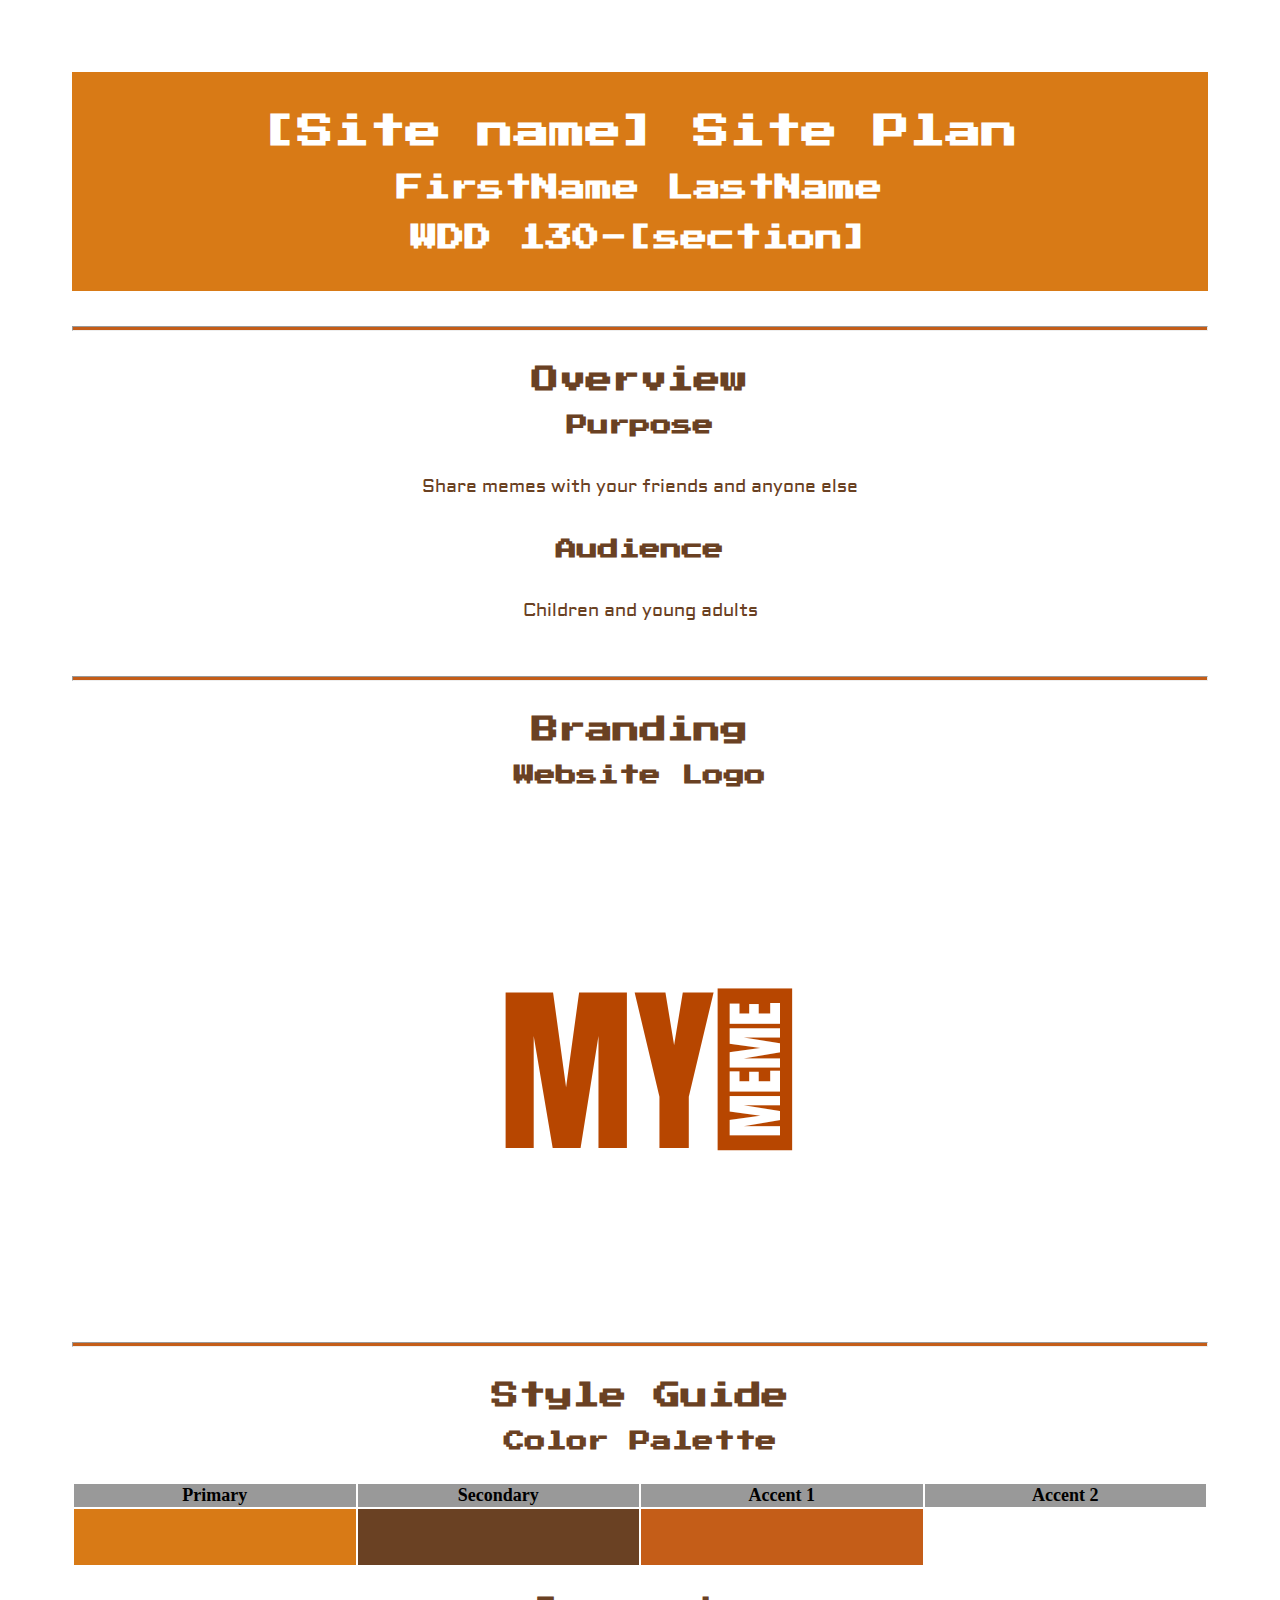
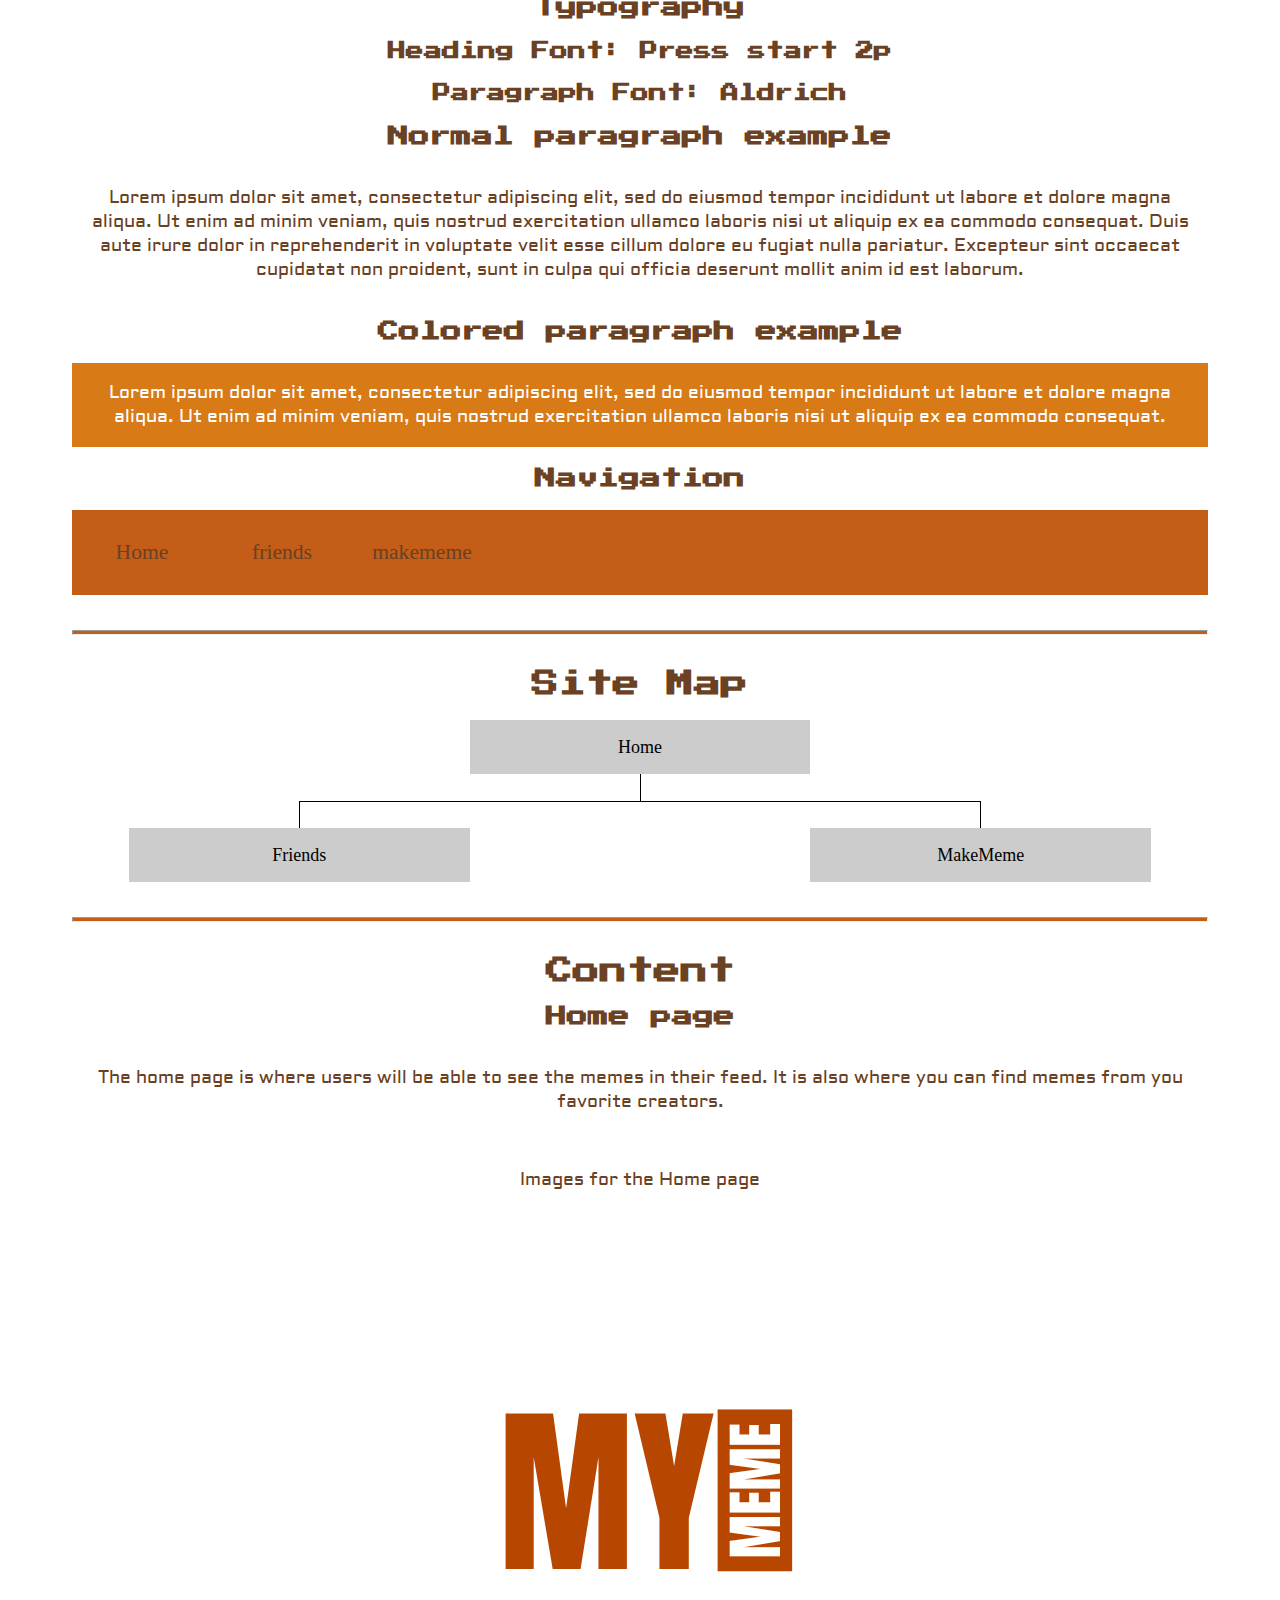
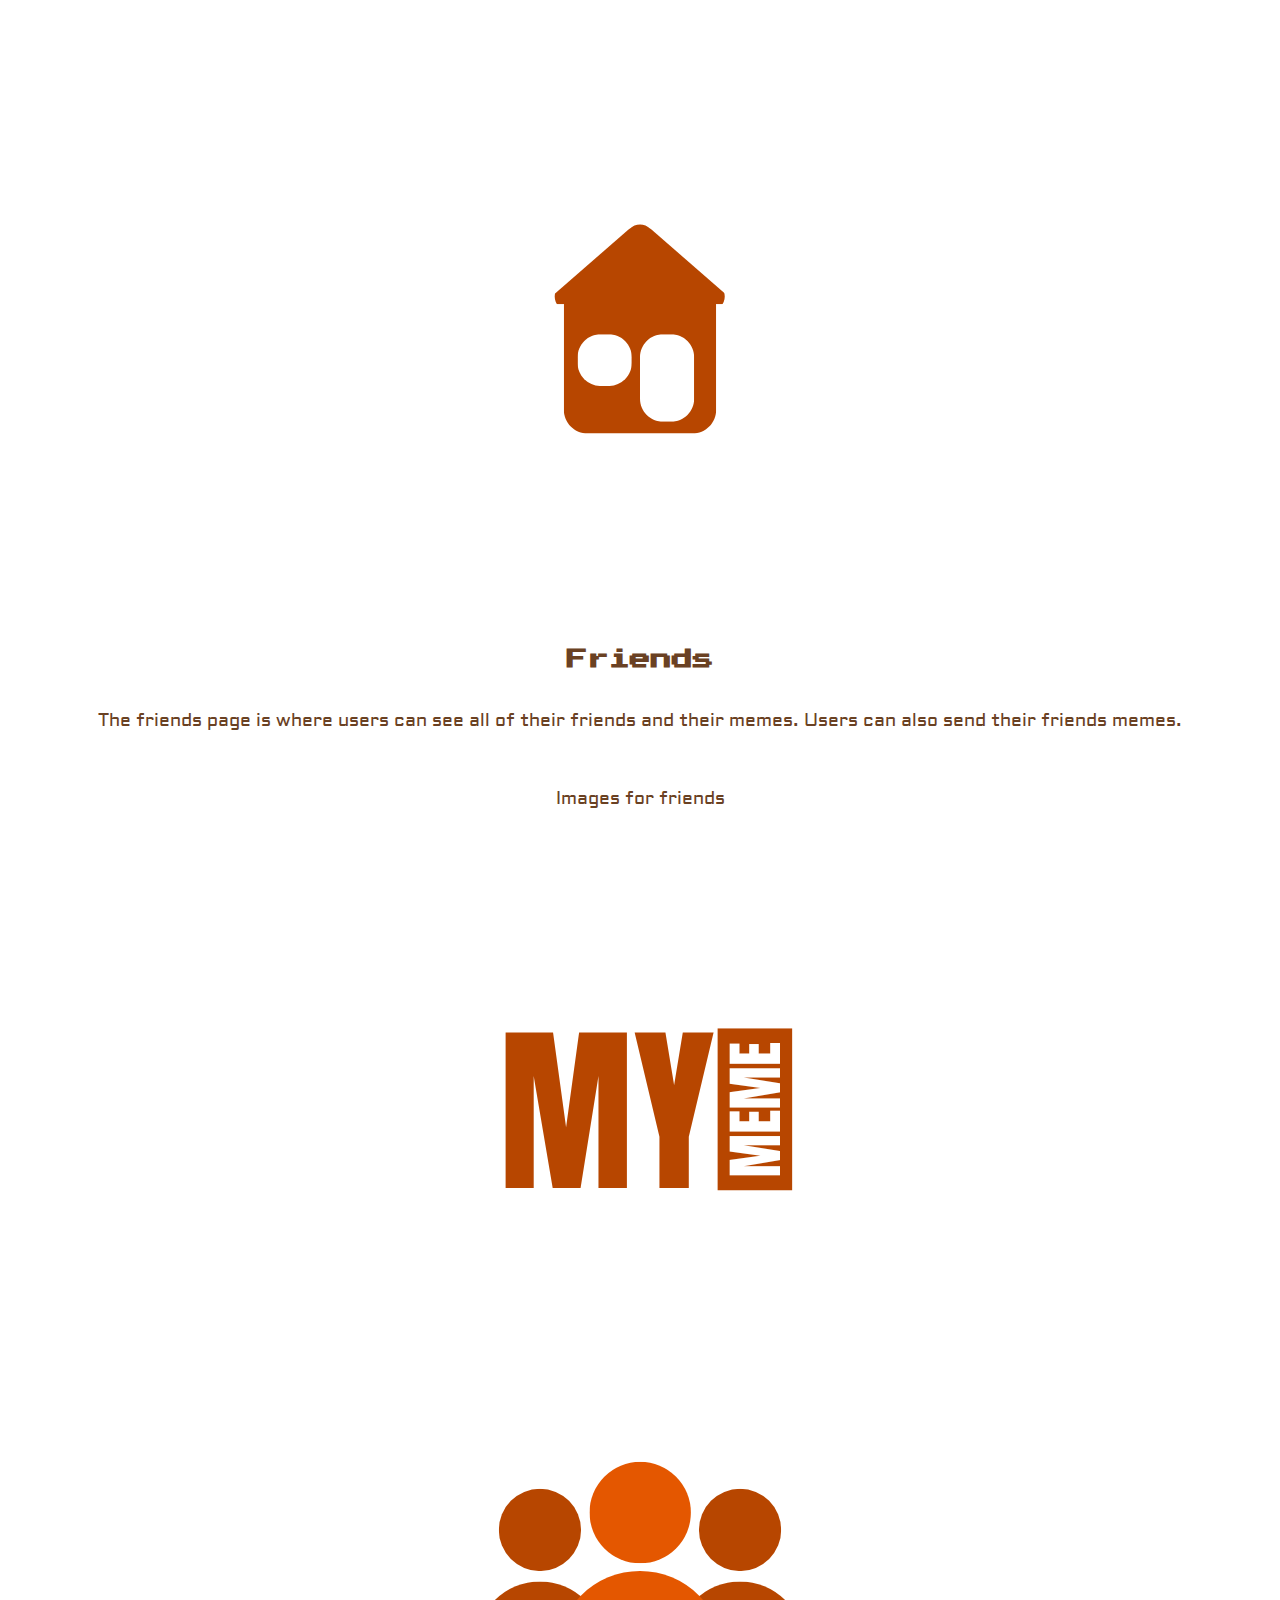
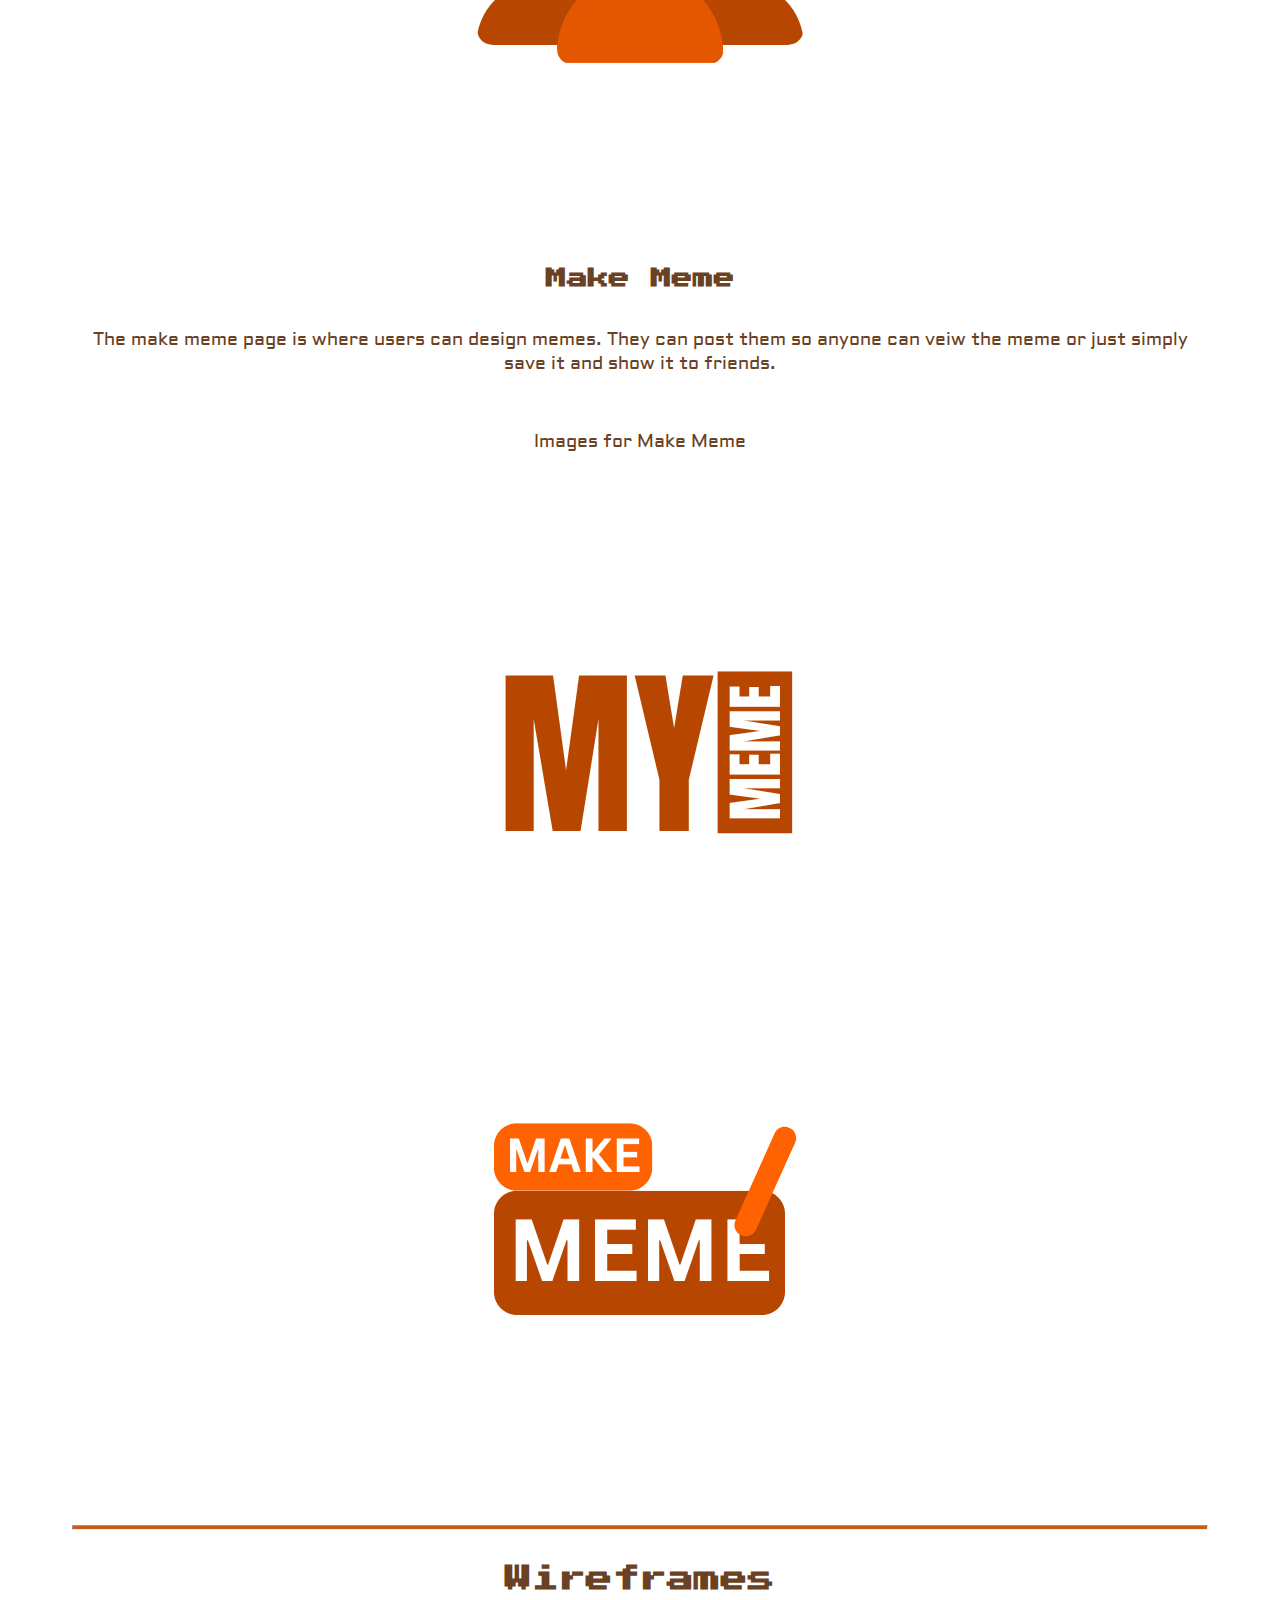
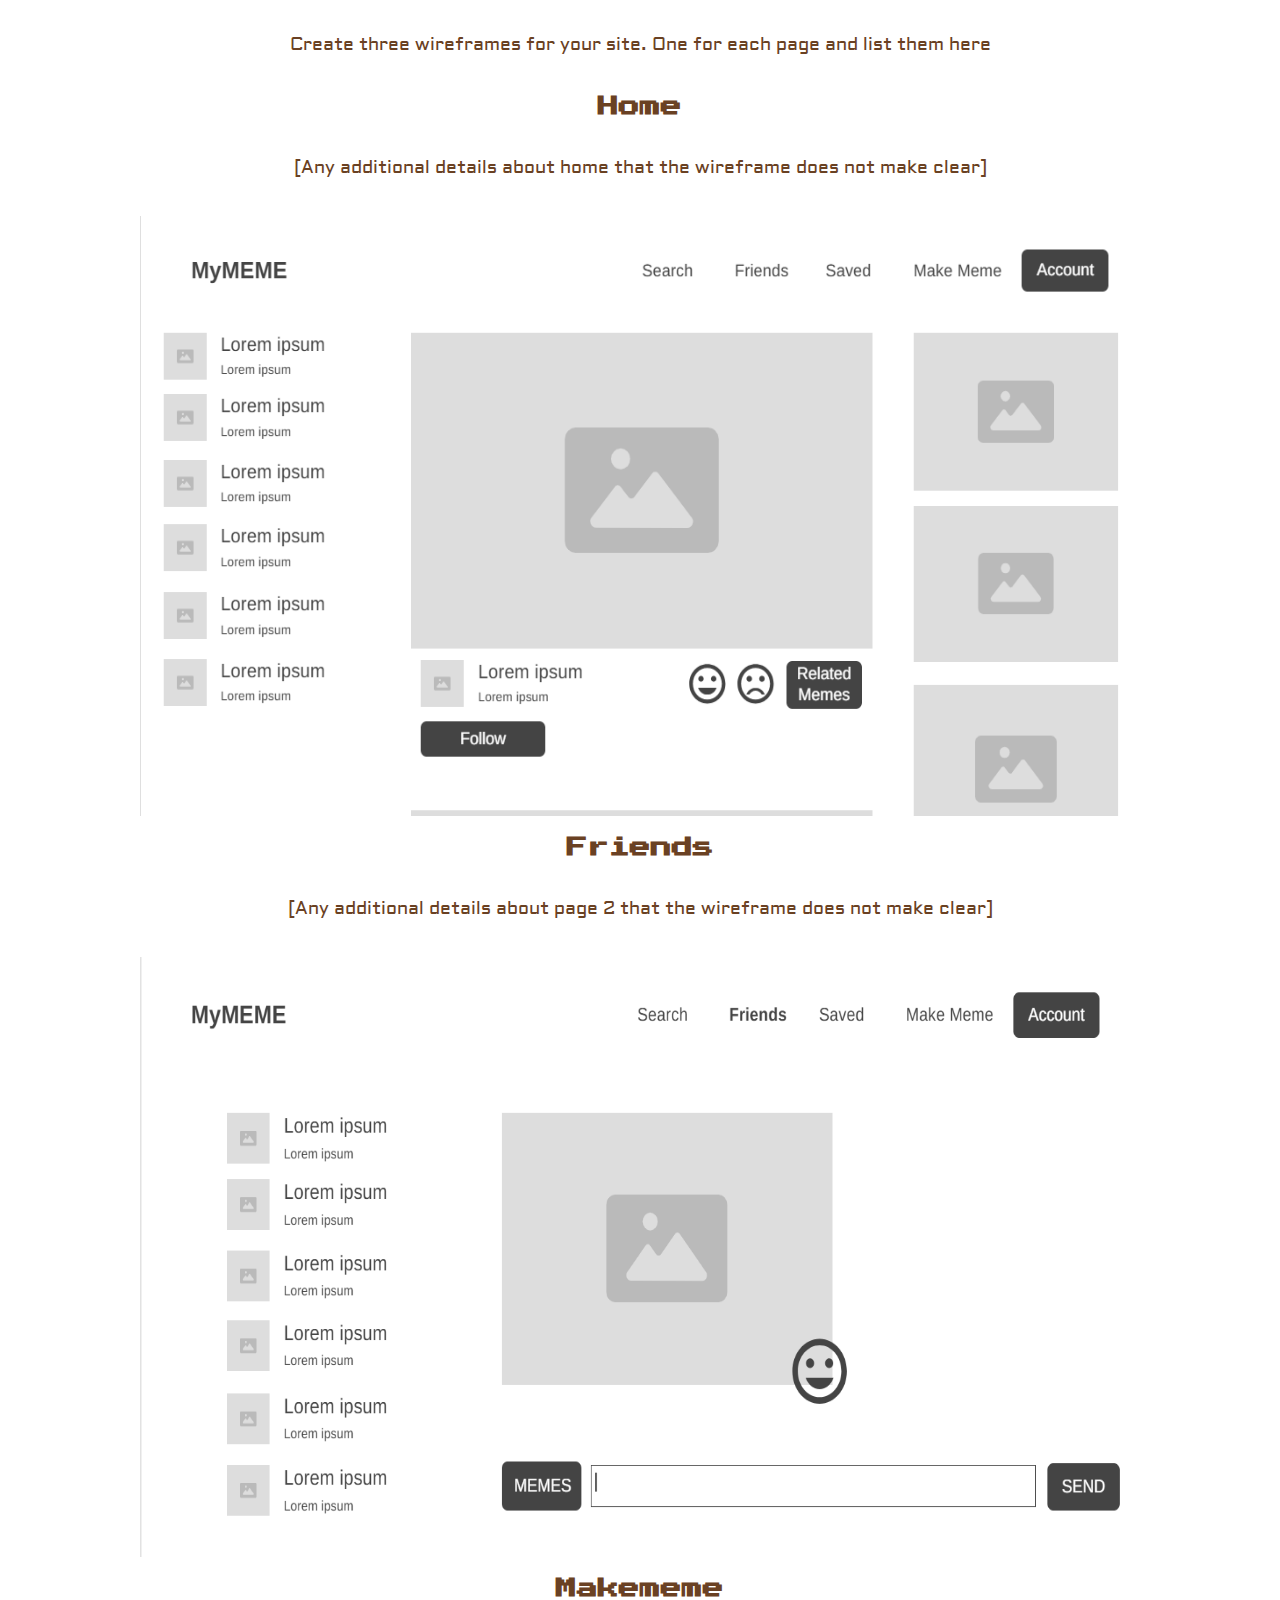
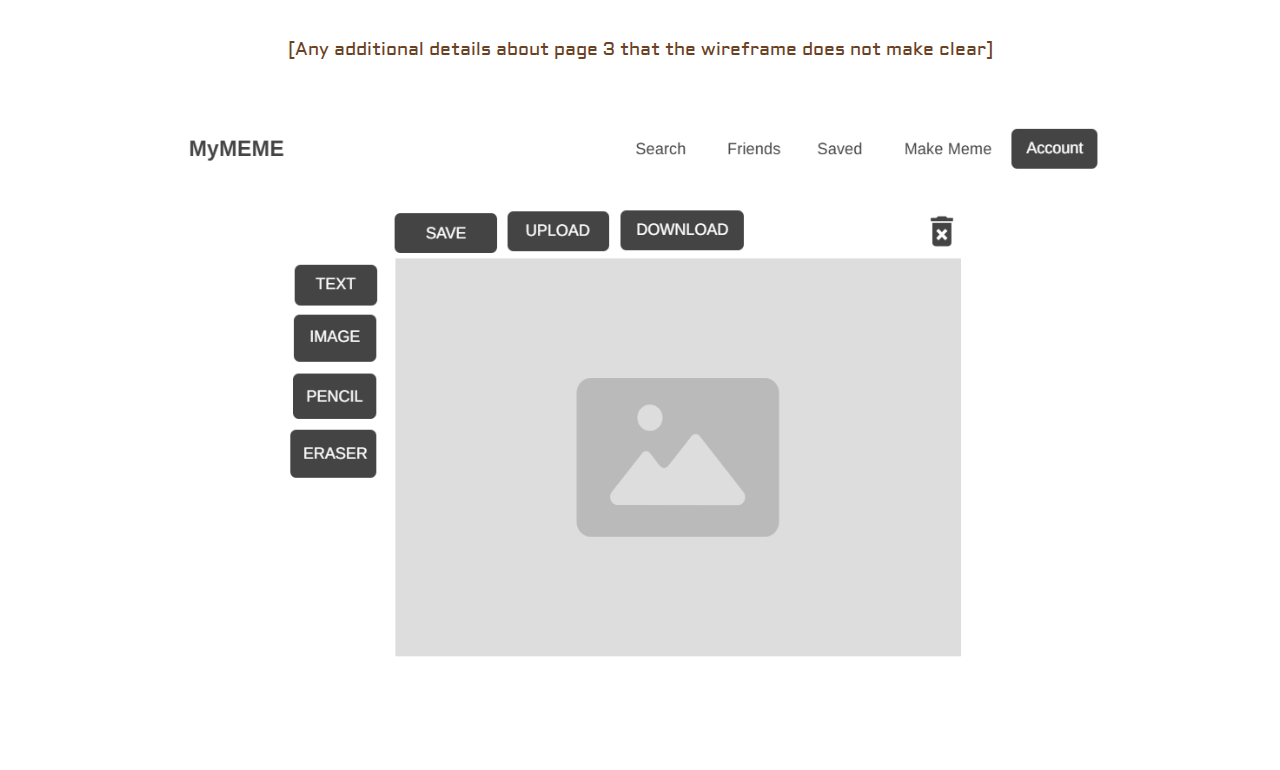
==== site-plan.html @ 369261df "first commit" ====
<!DOCTYPE html>
<html lang="en-us">
    
  <head>
    <meta charset="utf-8">
    <title>Site Plan</title>
    <link type="text/css" rel="stylesheet" href="site-plan.css">
  </head>

  <body>
    <header>
      <h1>[Site name] Site Plan</h1>
      <h2>FirstName LastName</h2>
      <h2>WDD 130-[section]</h2>
      <!-- In the header above, add the name or your site, your name and class number. For example if you are in section 3 you would put WDD 130.03 -->
    </header>
    <main>

      <!-- ------------------------Steps 2-3------------------------------ -->
      <hr>
      <h2>Overview</h2>
      <h3>Purpose</h3>
      <p>Share memes with your friends and anyone else</p>  <!-- change this -->


      <h3>Audience</h3>
      <p>Children and young adults</p>  <!-- change this -->

      <hr>
      <h2>Branding</h2>
      <h3>Website Logo</h3>
      <!-- Replace this with some sort of logo for your site.  A logo can be as simple as the name of your site in a nice font :) -->
      <img src="mymemelogo.png" alt="mymeme logo">
      <hr>
      <h2>
        Style Guide
      </h2>

      <!-- ------------------------Steps 4-8------------------------------ -->

      <h3>
        Color Palette
      </h3>
      <!--  The colors you choose for a website are one of the most important decisions you will make. Follow the instructions on the activity in iLearn. You should have at least 2 colors but do not have to fill in all 4 if you do not need them.  -->

      <table class="colors">
        <tr><th>Primary</th><th>Secondary</th><th>Accent 1</th><th>Accent 2</th></tr>
        <!-- Switch to the site-plan.css file and change your colors there. -->
        <tr><td class="primary"></td><td class="secondary"></td><td class="accent1"></td><td class="accent2"></td></tr>
      </table>

      <!-- ------------------------Step 9------------------------------ -->

      <h3>
        Typography
      </h3>
      <!-- Choose a font for your paragraphs (body copy) and headlines. What font(s) have you chosen? Why did you choose what you did?  Make sure to review the list of web safe fonts at W3Schools.org as a starting point.  Think also about which of your colors above you might use for background and font colors. -->

      <h4>
        Heading Font: Press start 2p  <!-- change this -->
      </h4>
      <h4>
        Paragraph Font: Aldrich  <!-- change this -->
      </h4>
      <h3>
        Normal paragraph example
      </h3>
      <p>
        Lorem ipsum dolor sit amet, consectetur adipiscing elit, sed do eiusmod tempor incididunt ut labore et dolore magna aliqua. Ut enim ad minim veniam, quis nostrud exercitation ullamco laboris nisi ut aliquip ex ea commodo consequat. Duis aute irure dolor in reprehenderit in voluptate velit esse cillum dolore eu fugiat nulla pariatur. Excepteur sint occaecat cupidatat non proident, sunt in culpa qui officia deserunt mollit anim id est laborum.
      </p>
      <h3>
        Colored paragraph example
      </h3>
      <p class="colored">
        Lorem ipsum dolor sit amet, consectetur adipiscing elit, sed do eiusmod tempor incididunt ut labore et dolore magna aliqua. Ut enim ad minim veniam, quis nostrud exercitation ullamco laboris nisi ut aliquip ex ea commodo consequat. 
      </p>

      <!-- ------------------------Step 10------------------------------ -->

      <h3>
        Navigation
      </h3>
      <!-- Think about how you want your navigation bar to look. In the site-plan.css file change the colors to your colors to get the look you desire. --> 
      <nav>
        <a href="#">Home</a>
        <a href="#">friends</a>
        <a href="#">makememe</a>
      </nav>
      <hr>
      <h2>
        Site Map
      </h2>
      <div class="sitemap">
        <div class="sm-home">
          Home
        </div>
        <div class="sm-page2">
          Friends <!-- change this -->
        </div>
        <div class="sm-page3">
          MakeMeme  <!-- change this -->
        </div>

        <div class="top">
          &nbsp;
        </div>
        <div class="left">
          &nbsp;
        </div>
        <div class="right">
          &nbsp;
        </div>

      </div>

      <!-- --------Content Section -------------- -->
      <hr>
      <h2>
        Content
      </h2>
      <h3>Home page</h3>
      <p>
        The home page is where users will be able to see the memes in their feed. It is also where you can find memes from you favorite creators.
      </p>
      <p>Images for the Home page</p>
        <img src="mymemelogo.png" alt="mymeme logo">
        <img src="home.png" alt="home">

      </ul>
      <h3>Friends</h3>
      <p>
        The friends page is where users can see all of their friends and their memes. Users can also send their friends memes.
      </p>
      <p>Images for friends</p>
      <img src="mymemelogo.png" alt="mymeme logo">
      <img src="friends.png" alt="friends">

      </ul>
      <h3>Make Meme</h3>
      <p>
        The make meme page is where users can design memes. They can post them so anyone can veiw the meme or just simply save it and show it to friends.
      </p>
      <p>Images for Make Meme</p>
      <img src="mymemelogo.png" alt="mymeme logo">
      <img src="makememe.png" alt="makememe">

      </ul>
      <hr>
      <h2>
        Wireframes
      </h2>
      <p>
        Create three wireframes for your site. One for each page and list them here</p>

      <h3>Home</h3>
      <p>         
        [Any additional details about home that the wireframe does not make clear]
      </p>
      <img src="homewireframe.png" alt="home page wireframe" width="1000" height="600">

      <h3>Friends</h3>
      <p>         
        [Any additional details about page 2 that the wireframe does not make clear]
      </p>
      <img src="friendswireframe.png" alt="Friends page wireframe" width="1000" height="600">

      <h3>Makememe</h3>
      <p>         
        [Any additional details about page 3 that the wireframe does not make clear]
      </p>
      <img src="makememewireframe.png" alt="Make Meme page wireframe" width="1000" height="600">
    </main>
  </body>

</html>
---- site-plan.css ----
@import url('https://fonts.googleapis.com/css2?family=Aldrich&family=Press+Start+2P&display=swap');

:root {
  /* change the values below to your colors from your palette */
  --primary-color: #D87A16;  
  --secondary-color: #6a4123; 
  --accent1-color: #C45D18;  
  --accent2-color: white;

  /* change the values below to your chosen font(s) */
  --heading-font: "Press Start 2P", cursive;
  --paragraph-font: "Aldrich", sans-serif;

  /* these colors below should be chosen from among your palette colors above */
  --headline-color-on-white: #6a4123;  
  --headline-color-on-color: white; 
  --paragraph-color-on-white: #6a4123; 
  --paragraph-color-on-color: white; 
  --paragraph-background-color: #D87A16; 
  --nav-link-color: #6a4123;
  --nav-background-color: #C45D18; 
  --nav-hover-link-color: white;
  --nav-hover-background-color: #6a4123;
}

/*  Look around below...but DON'T CHANGE ANYTHING! */

body {
  max-width: 1200px;
  margin: 0 auto;
  padding: 4em;
  font-size: 18px;
  text-align: center;
}
img {
  display: block;
  margin: 0 auto;
}
h1, h2, h3, h4, h5, h6 {
  font-family: var(--heading-font);
  color: var(--headline-color-on-white);
}
h2 {
  text-align: center;
}
hr {
  height: 3px;
  margin: 35px 0;
  background: var(--accent1-color);
}
header {
  padding: 1em;
  text-align: center;
  color: var(--headline-color-on-color);
  background-color: var(--paragraph-background-color);
}
header > h1, header > h2 {
  color: var(--headline-color-on-color);
}

p {
  font-family: var(--paragraph-font);
  color: var(--paragraph-color-on-white);
  padding: 1em;
}
.colors {
  width: 100%;
  min-width: 350px;
  margin: 30px auto;
  text-align: center;
}
.colors th {
  background-color: #999;
}
.colors td{
  width: 25%;
  height: 3em;
}

.primary {
  background-color: var(--primary-color);
}
.secondary {
  background-color: var(--secondary-color);
}
.accent1 {
  background-color: var(--accent1-color);
}
.accent2{
  background-color: var(--accent2-color);
}

p.colored {
  background-color: var(--paragraph-background-color);
  color: var(--paragraph-color-on-color);
}

nav {
  background-color: var(--nav-background-color);
  line-height: 3em;
  text-align: center;
  font-size: 1.2em;
}
nav  {
  list-style-type: none;
  display: flex;
}
nav a {
  padding:1em;
  min-width: 120px;
  text-decoration: none;
  padding: 10px;
}
nav a:link, nav a:visited {
  color: var(--nav-link-color);
}
nav a:hover {
  color: var(--nav-hover-link-color);
  background-color: var(--nav-hover-background-color);
}

.sitemap {
  display: grid;
  justify-content: center;

  grid-template-columns: repeat(6, 15%);
  grid-template-rows: 3em 1.5em 1.5em 3em;
  grid-template-areas: ". . home home . ."
    ". . . top . ."
    ". left left right right ."
    "page2 page2 . . page3 page3";
}
.sitemap > div {
  text-align: center;
}
.sm-home {
  grid-area: home;
  background-color: #ccc;
  line-height: 3em;
}
.sm-page2 {
  grid-area: page2;
  background-color: #ccc;
  line-height: 3em;
}
.sm-page3 {
  grid-area: page3;
  background-color: #ccc;
  line-height: 3em;
}

.top {
  grid-area: top;
  border-left: 1px solid;
}

.left {
  grid-area: left;
  border-top: 1px solid;
  border-left: 1px solid;
}

.right {
  grid-area: right;
  border-top: 1px solid;
  border-right: 1px solid;
}
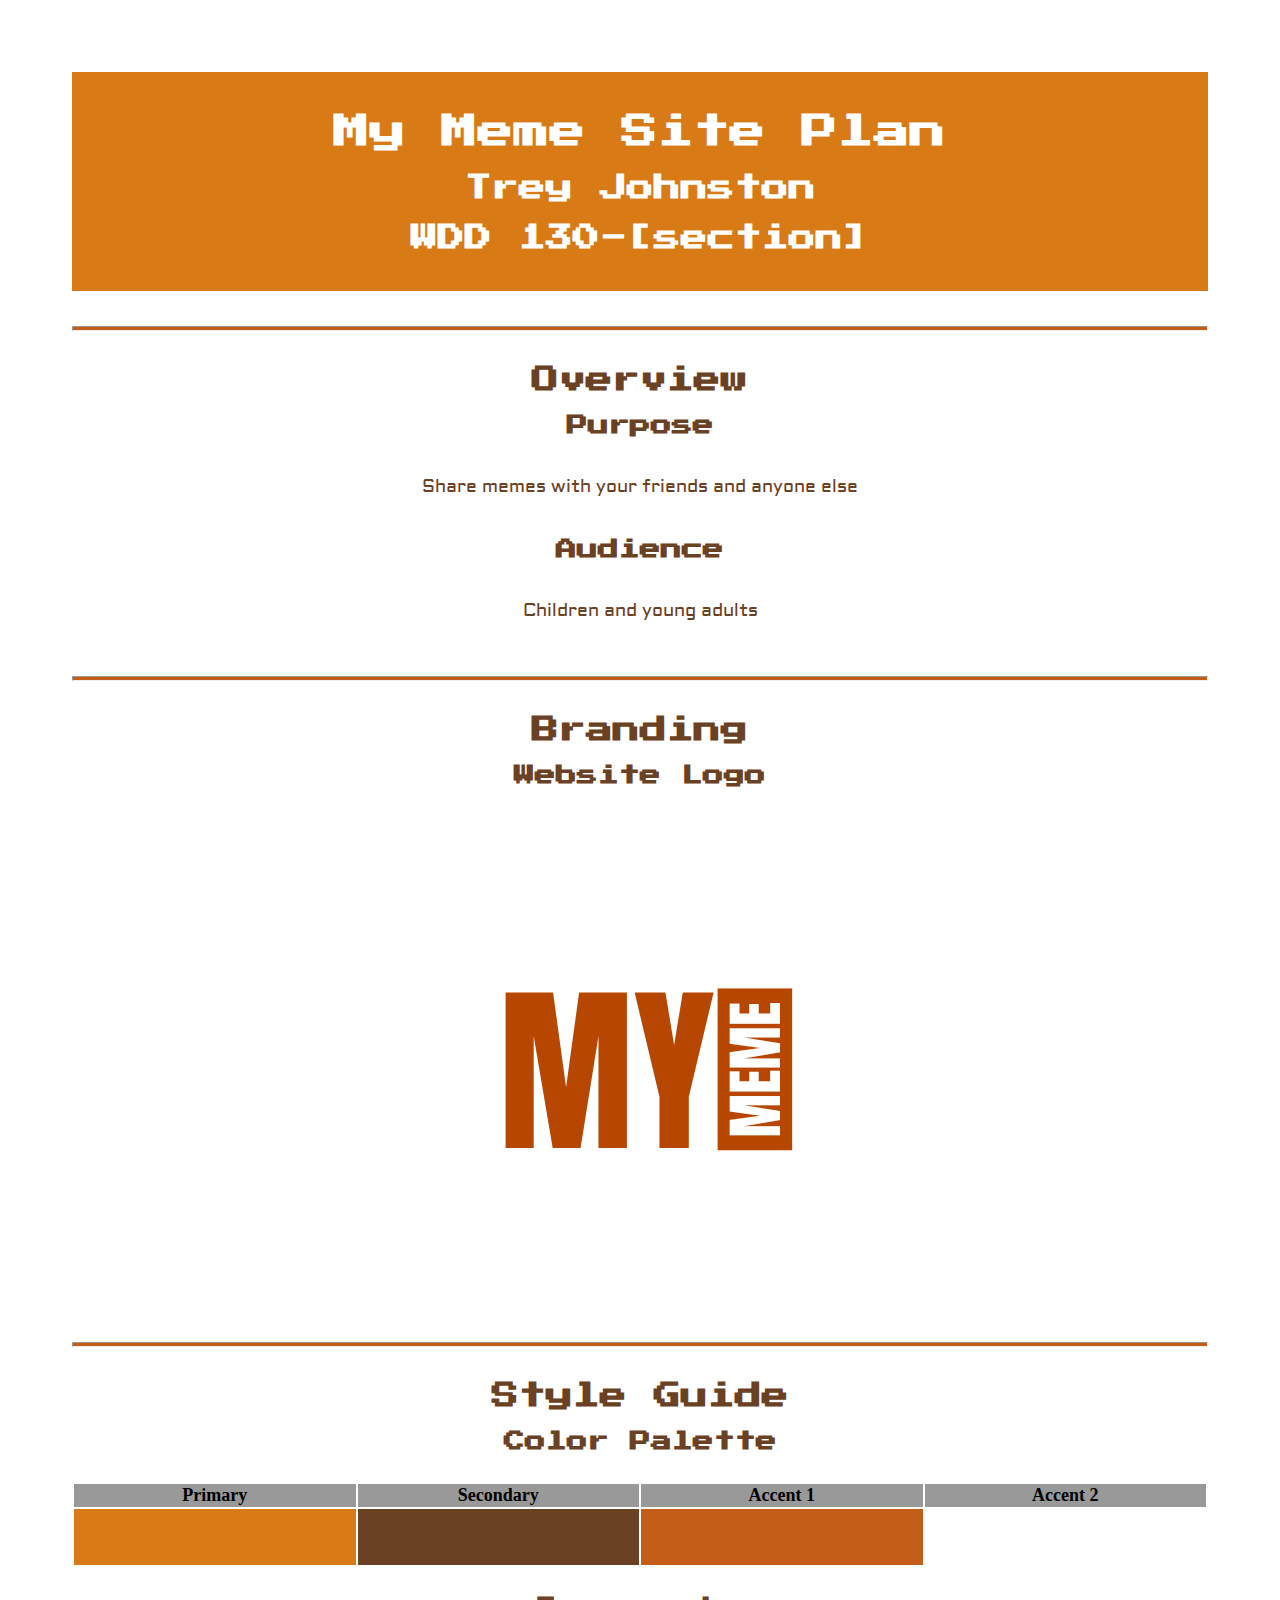
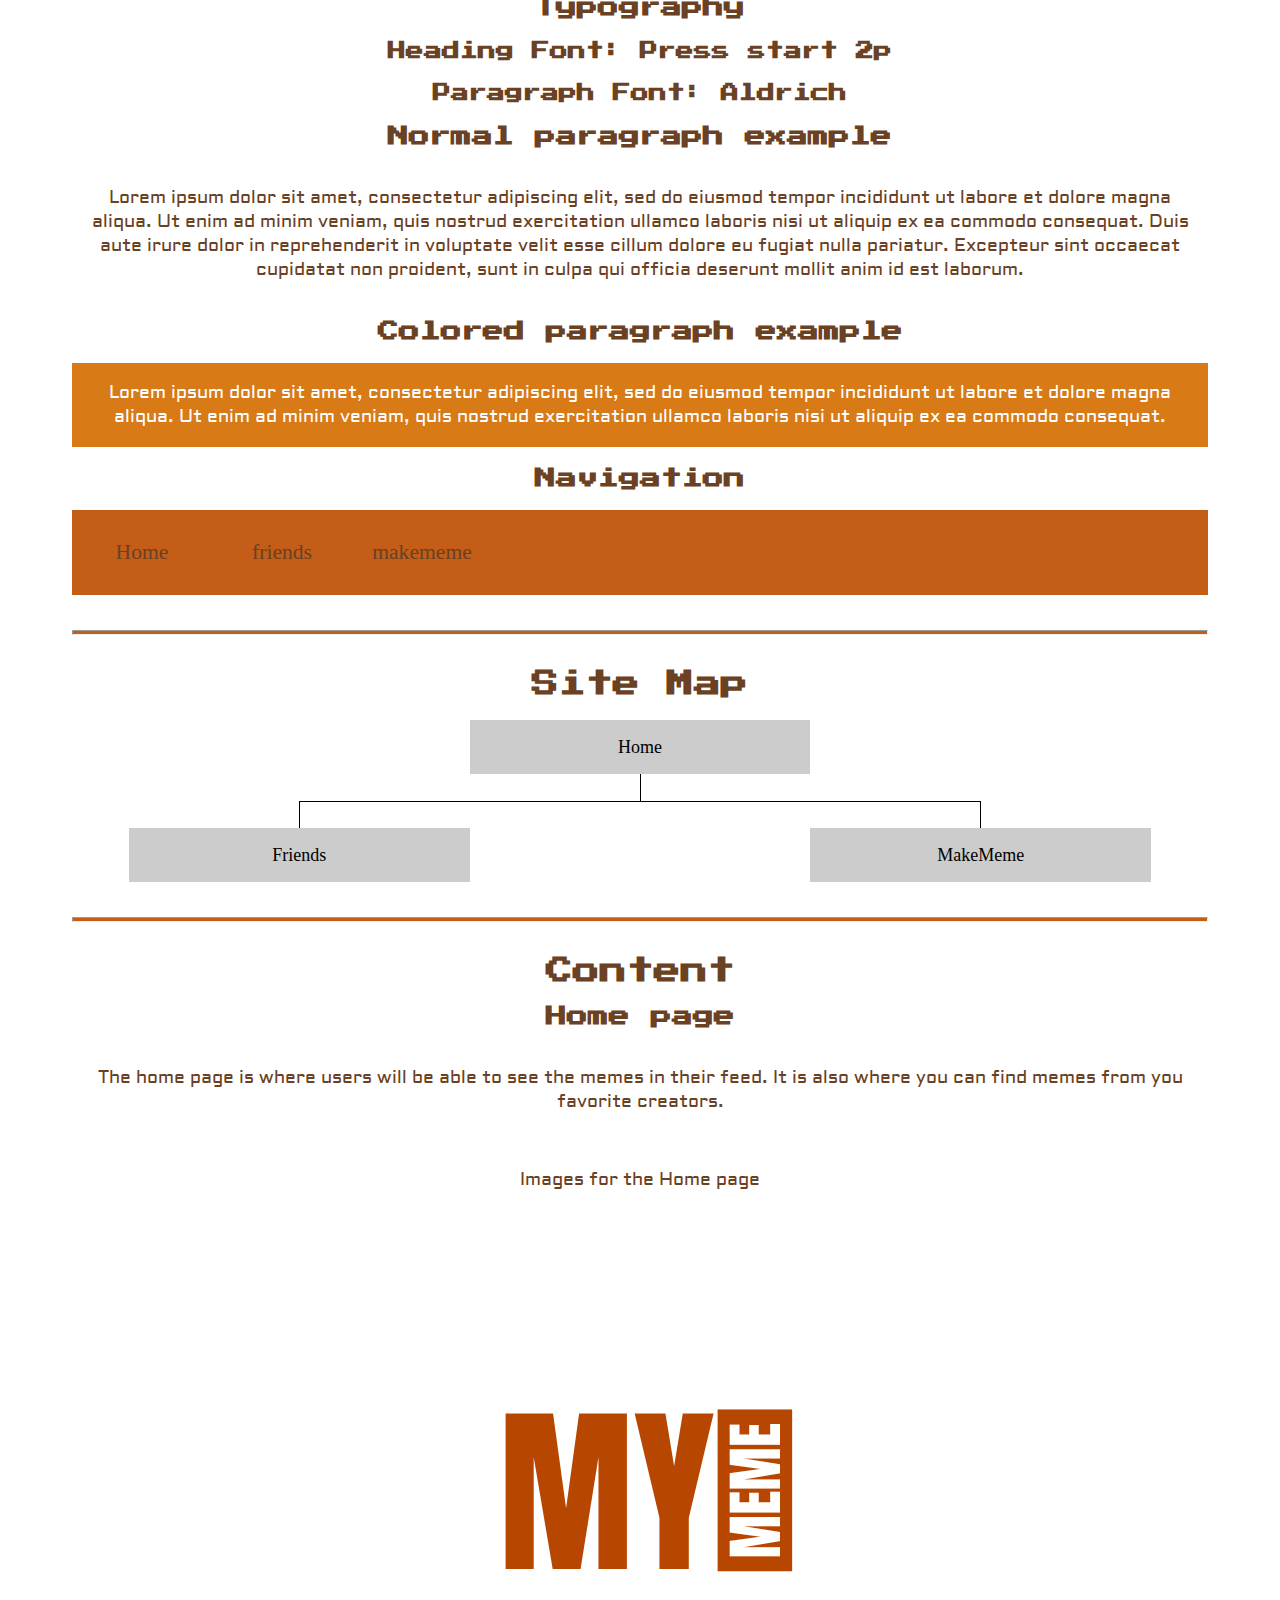
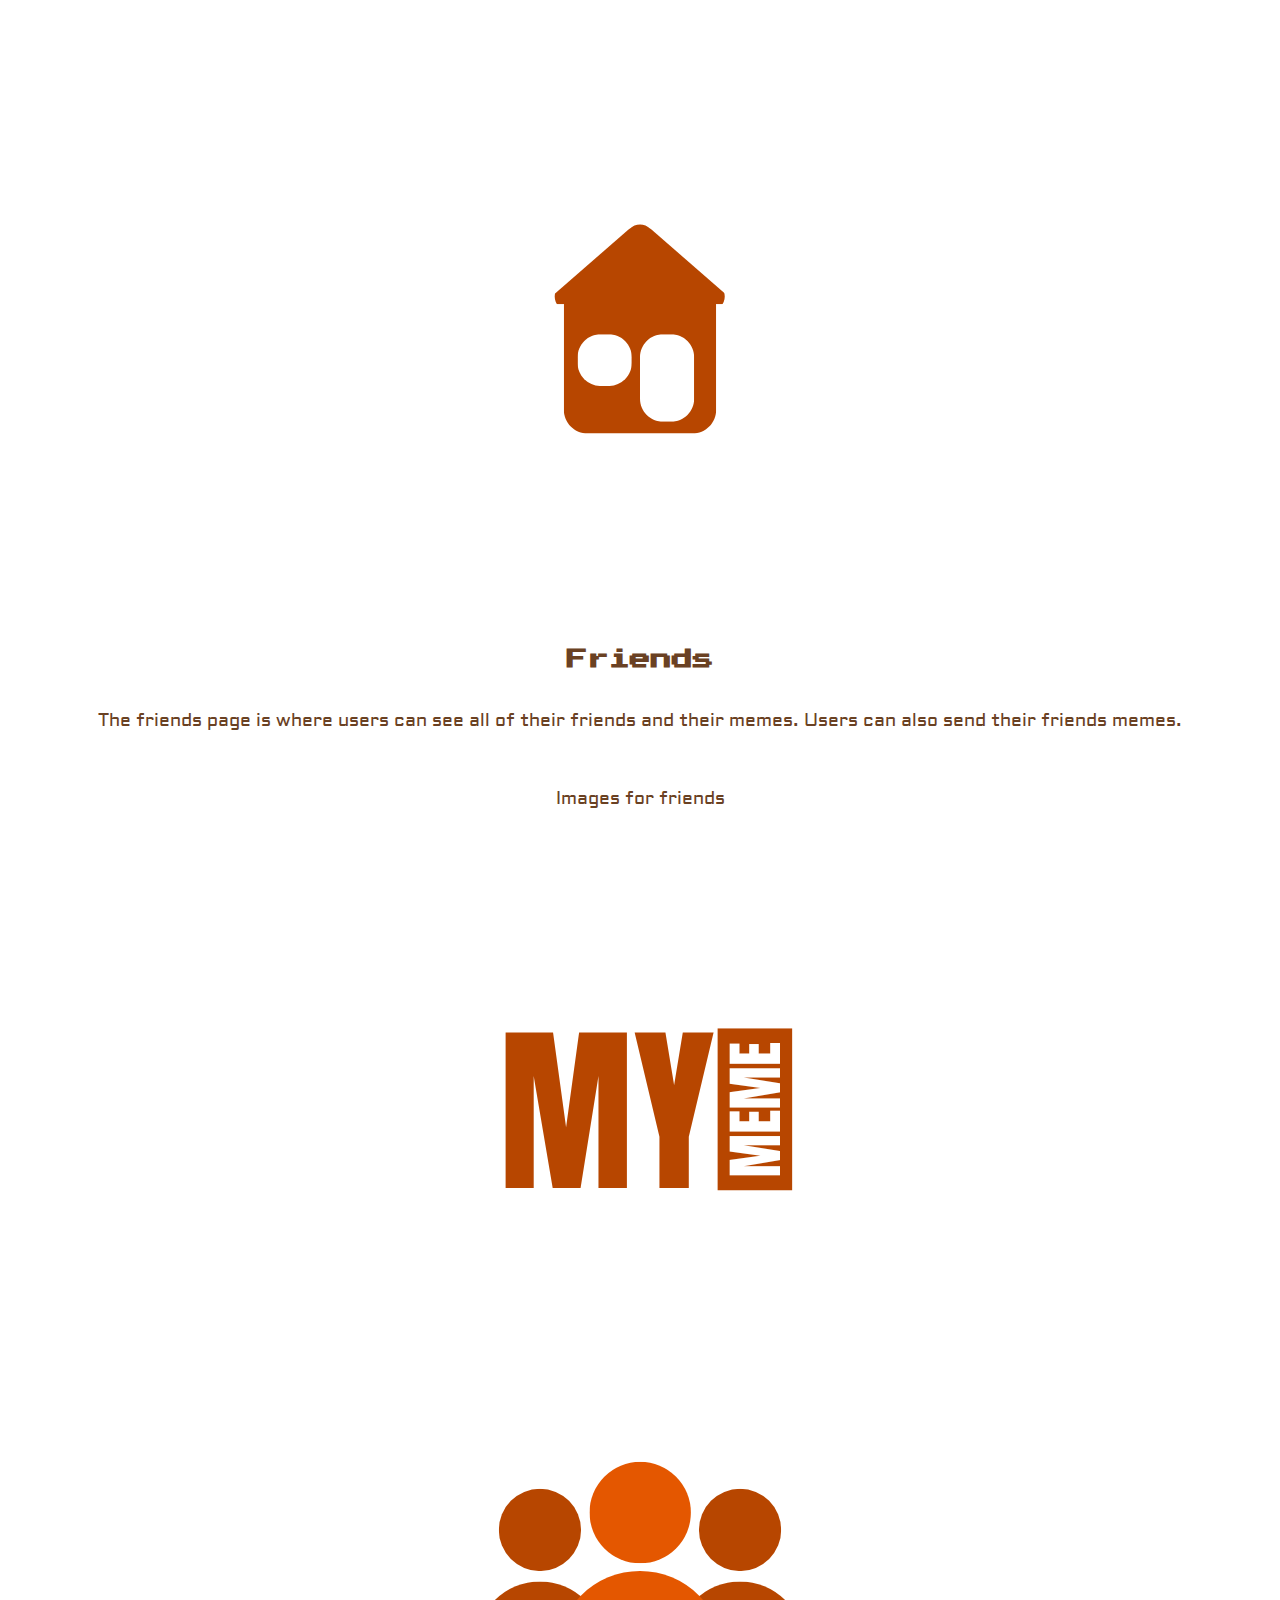
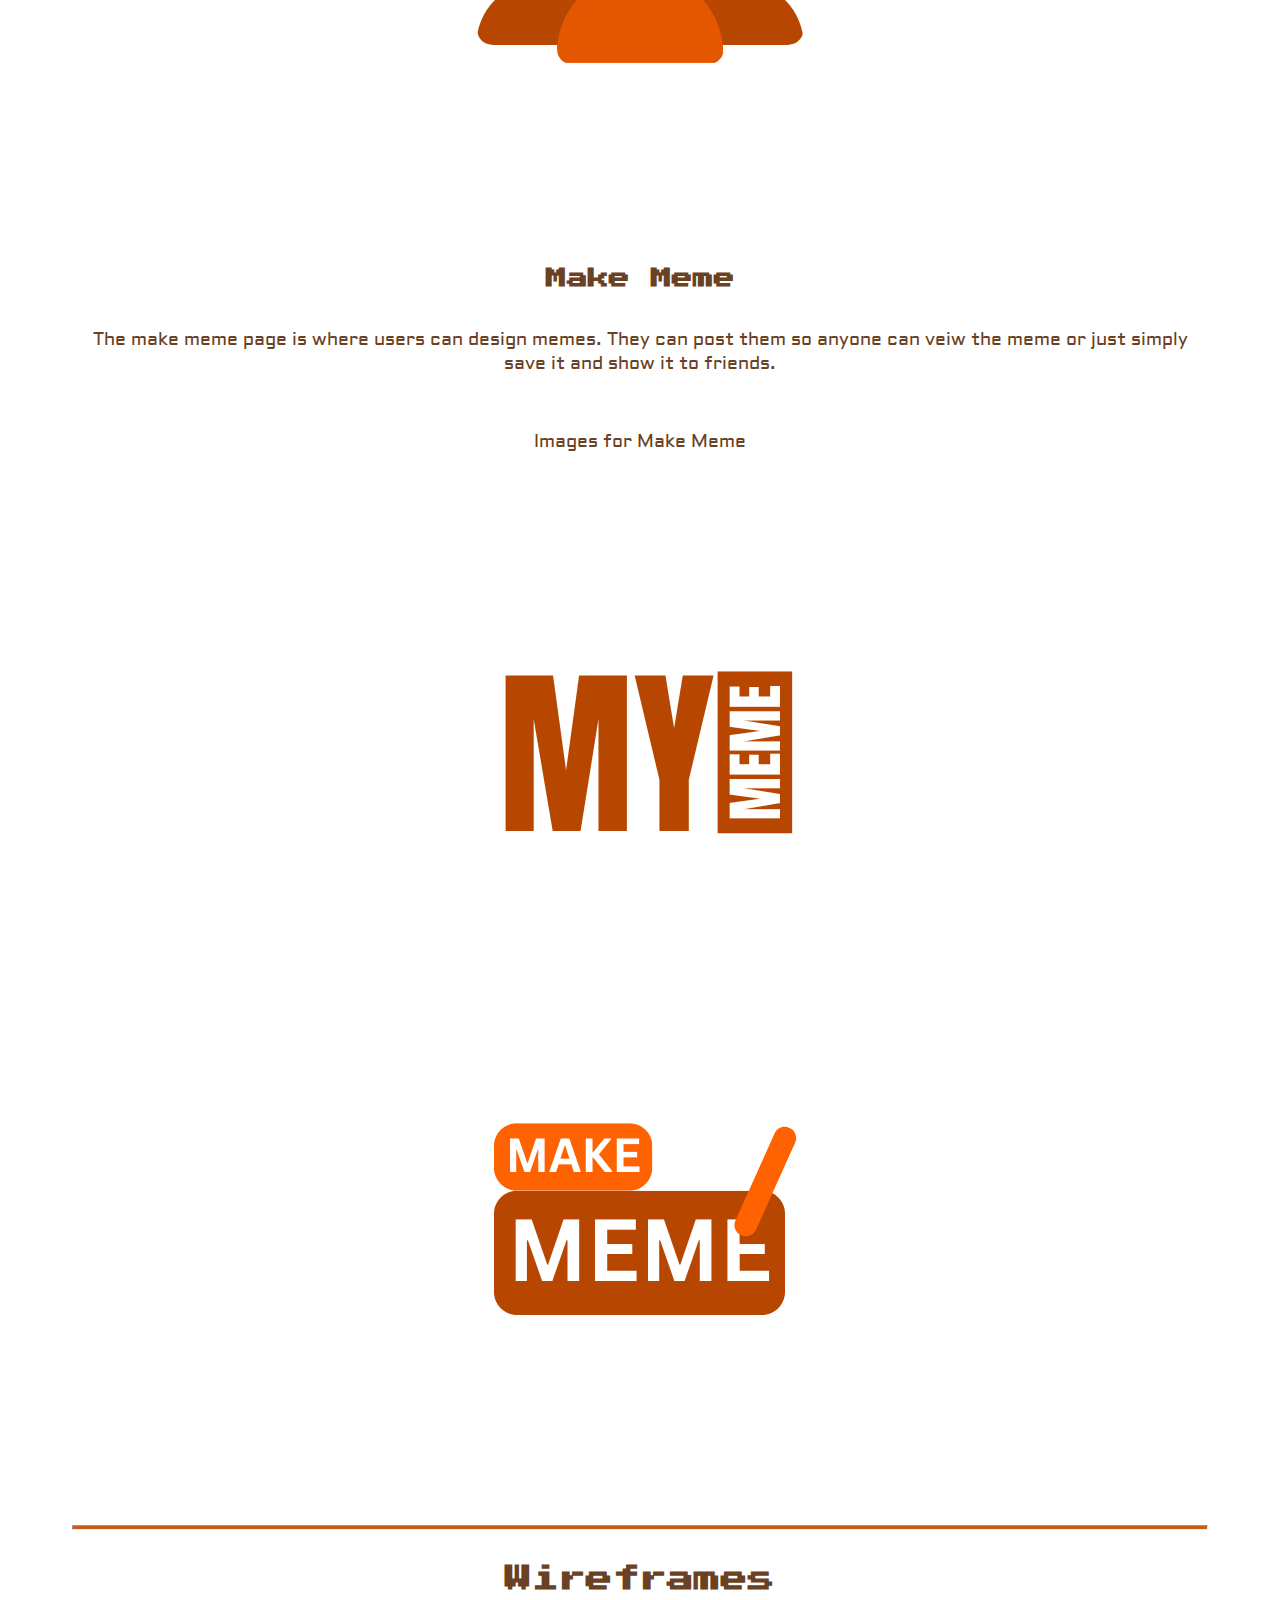
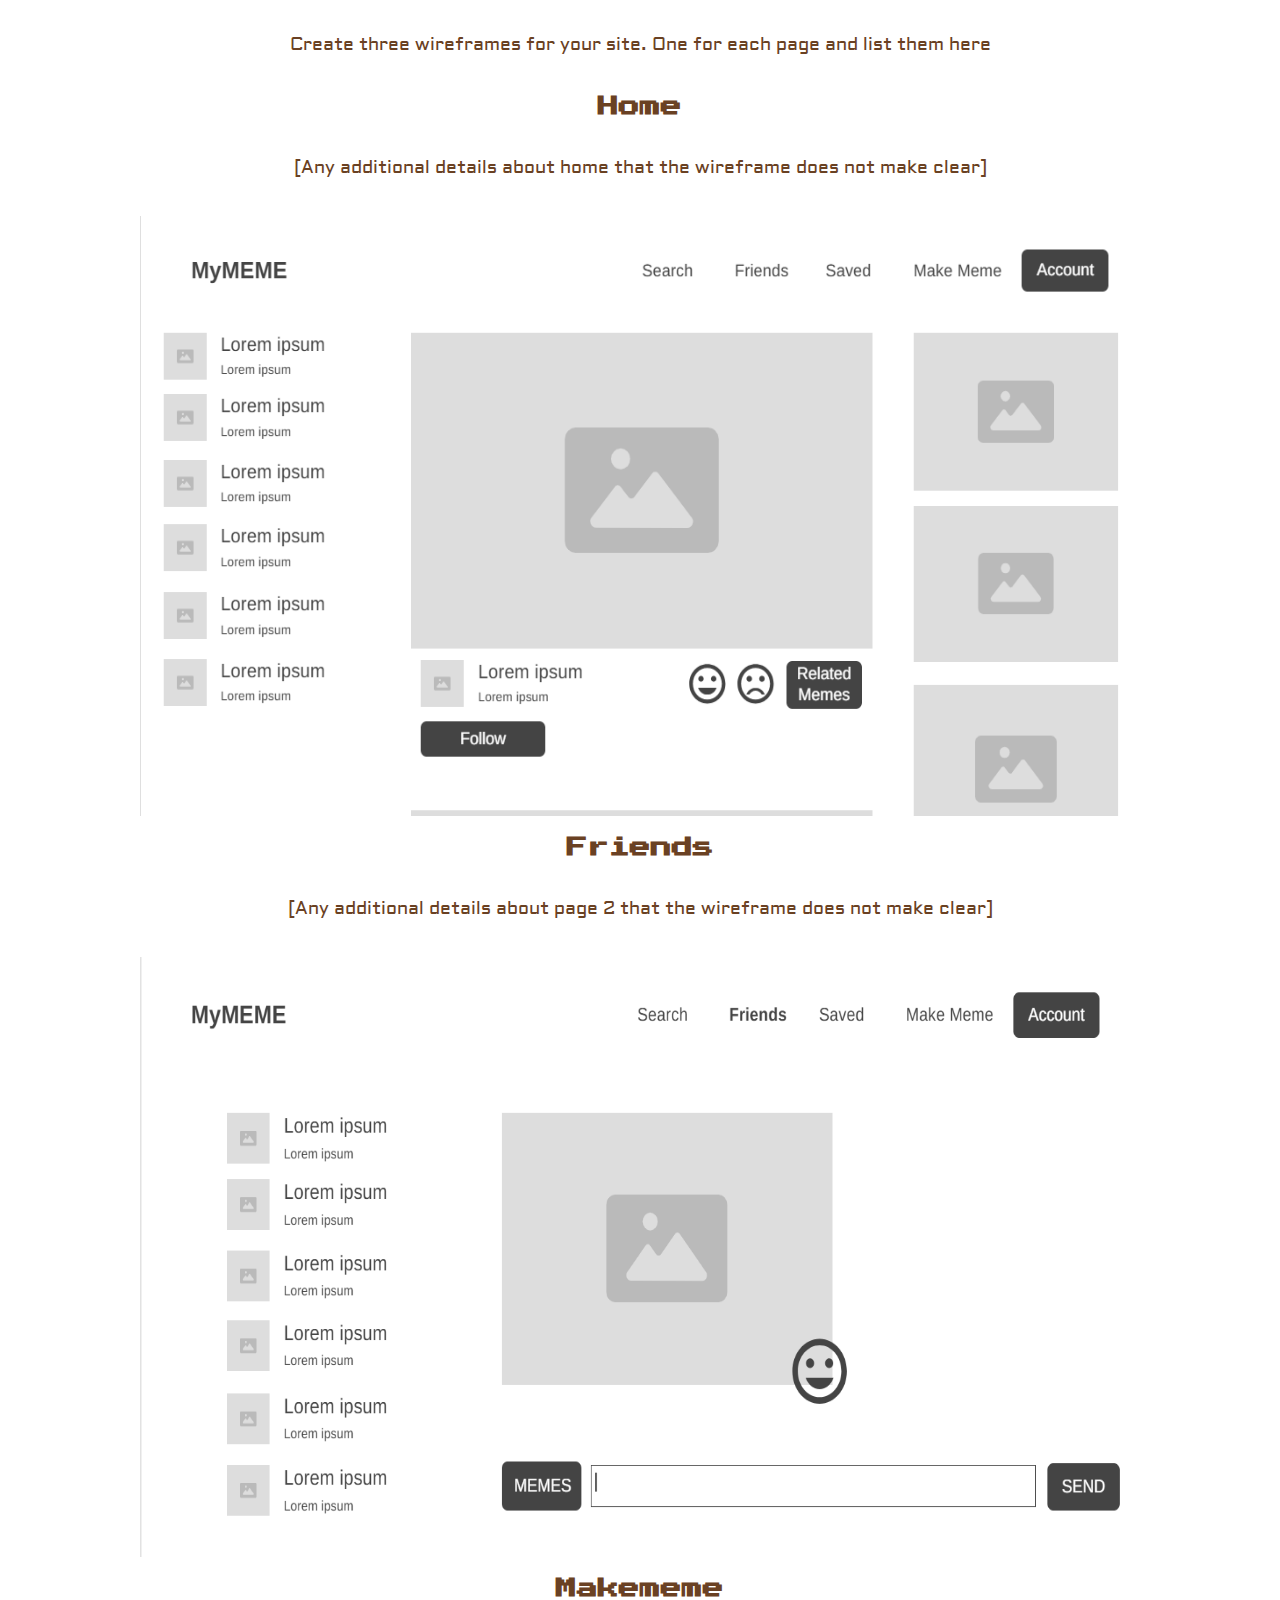
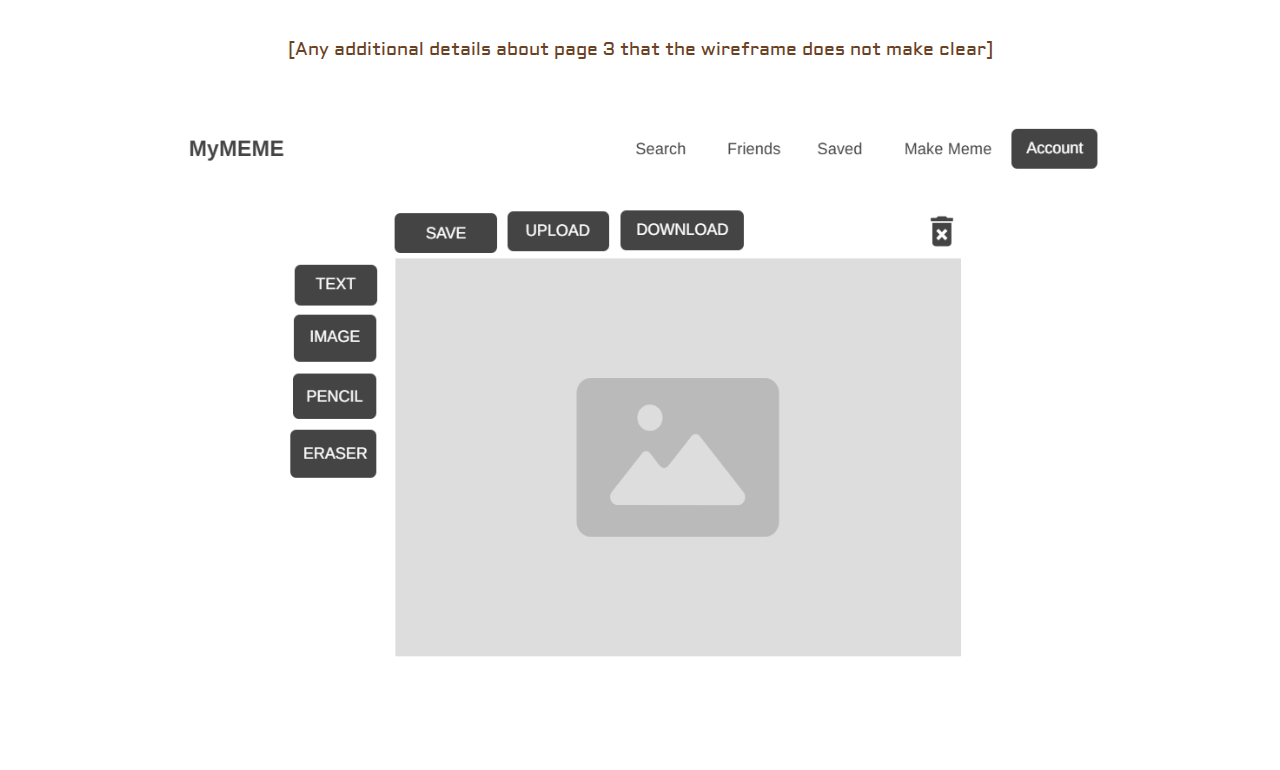
==== commit ddc99e97: "added name" ====
--- a/site-plan.html
+++ b/site-plan.html
@@ -10,8 +10,8 @@
 
   <body>
     <header>
-      <h1>[Site name] Site Plan</h1>
-      <h2>FirstName LastName</h2>
+      <h1>My Meme Site Plan</h1>
+      <h2>Trey Johnston</h2>
       <h2>WDD 130-[section]</h2>
       <!-- In the header above, add the name or your site, your name and class number. For example if you are in section 3 you would put WDD 130.03 -->
     </header>
